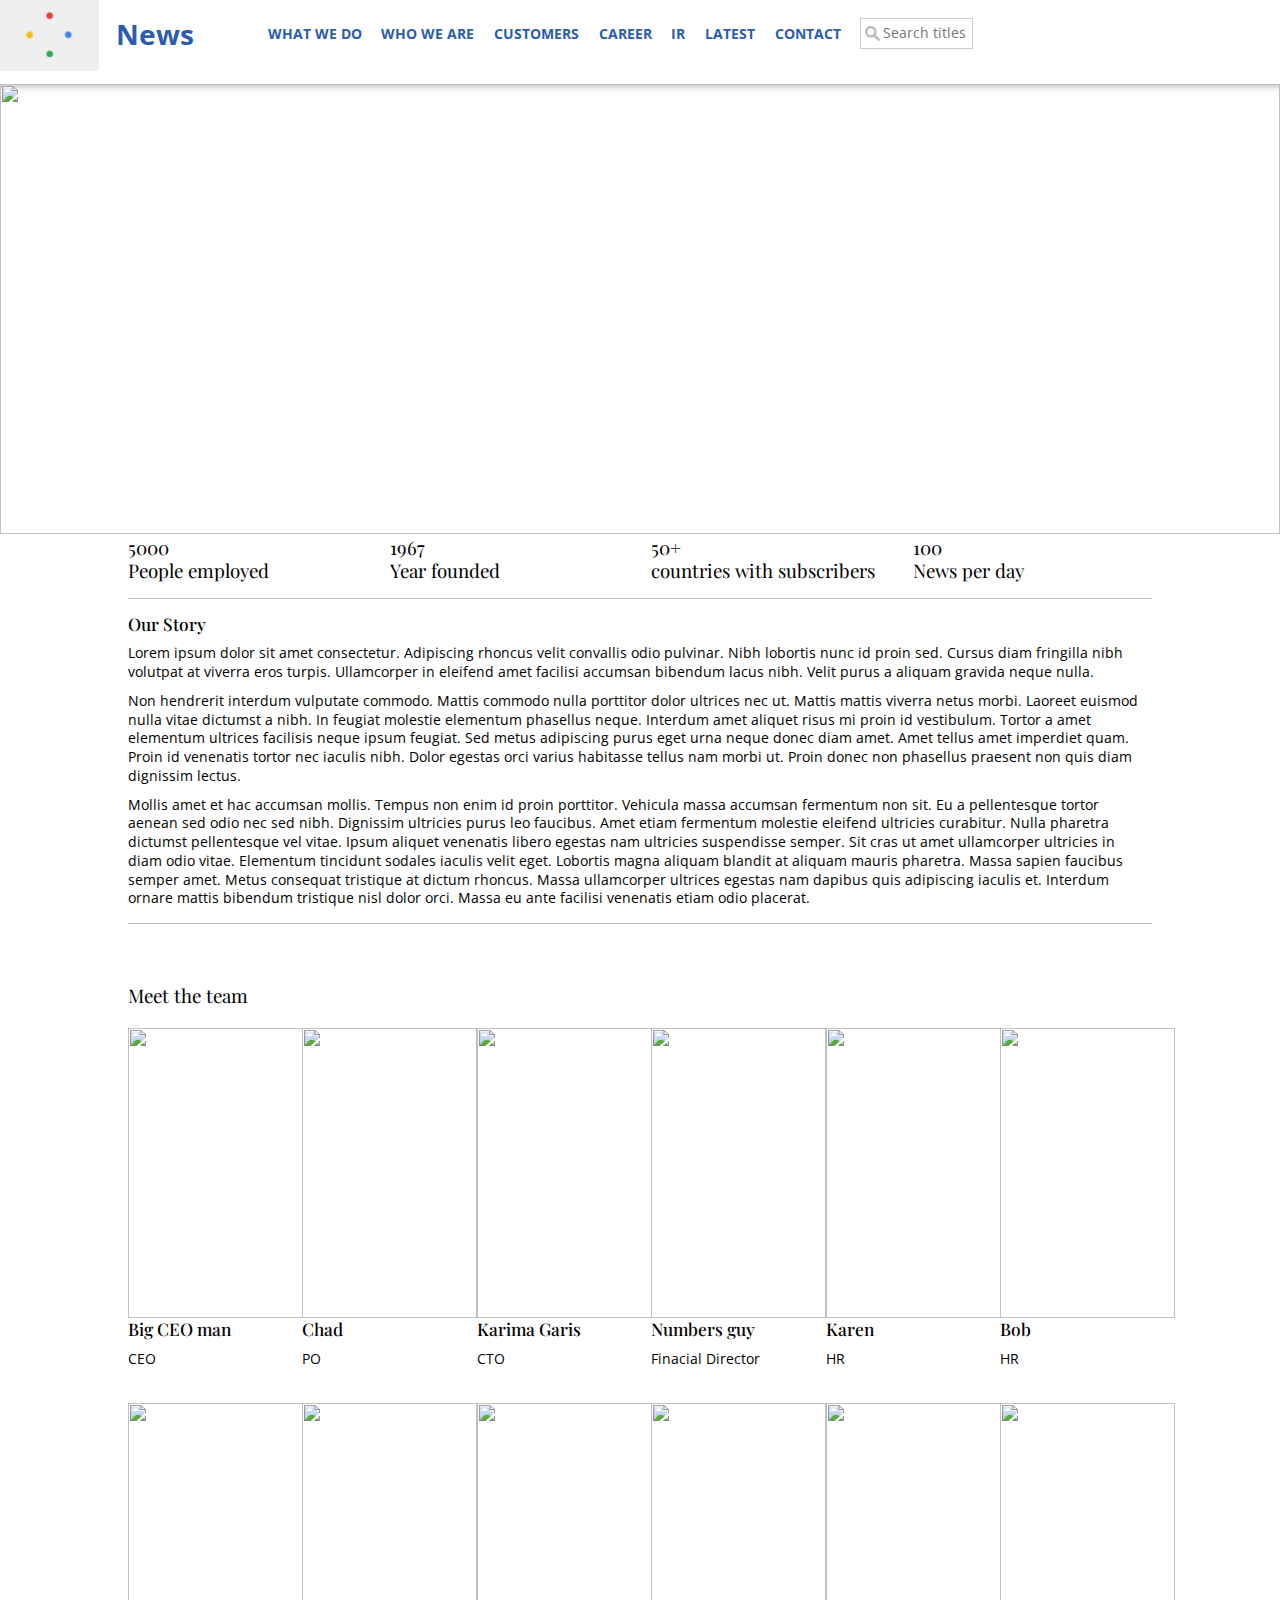
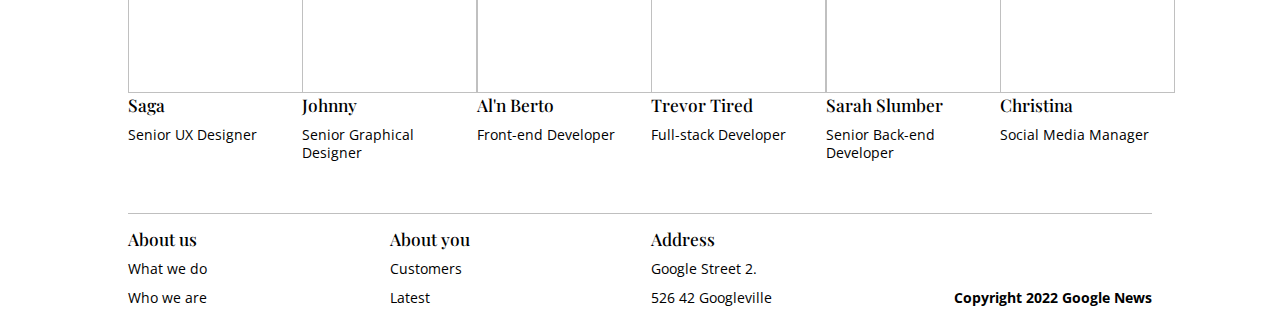
==== company.html @ 48e5b3bb "Changed the web title" ====
<!DOCTYPE html>
<html lang="en">

<head>
  <meta charset="UTF-8">
  <meta http-equiv="X-UA-Compatible" content="IE=edge">
  <meta name="viewport" content="width=device-width, initial-scale=1.0">
  <link href="https://cdn.jsdelivr.net/npm/bootstrap@5.2.2/dist/css/bootstrap.min.css" rel="stylesheet">
  <link href="https://fonts.googleapis.com/css?family=Open+Sans:400,400i,700|Playfair+Display:400,700" rel="stylesheet">
  <link href="https://cdn.jsdelivr.net/npm/bootstrap@5.0.2/dist/css/bootstrap.min.css" rel="stylesheet" integrity="sha384-EVSTQN3/azprG1Anm3QDgpJLIm9Nao0Yz1ztcQTwFspd3yD65VohhpuuCOmLASjC" crossorigin="anonymous">
  <link rel="stylesheet" href="./assets/css/reset.css" type="text/css">
  <link rel="stylesheet" href="./assets/css/style.css" type="text/css">


  <title>Who we are</title>
</head>

<body>
      <!--Header-->
  <header id="header" class="header">
    <div id="branding">
      <img src="assets/google-logo-animation.gif">
    </div>

    <a href="index.html">
      <h1>News</h1>
    </a>


    <!--Navbar-->
    <nav id="menu" class="menu">
      <ul>
        <li>
          <a href="/Offerings">What we do</a>
        </li>
        <li>
          <a href="/About-us class="current"">Who we are</a>
        </li>
        <li>
          <a href="/Customers">Customers</a>
        </li>
        <li>
          <a href="/Careers">Career</a>
        </li>
        <li>
          <a href="/Investor-relations">IR</a>
        </li>
        <li>
          <a href="index.html">Latest</a>
        </li>
        <li>
          <a href="contact.html">Contact</a>
        </li>
        <li class="search">
          <input type="text" id="searchInput" onkeyup="searchFunction()" placeholder="Search titles"
            title="Type in title search term">
        </li>
        <li class="icon">
          <a href="javascript:void(0);" onclick="menuFunction()">&#9776;</a>
        </li>
      </ul>
    </nav>
  </header>
  <!--Hero banner-->
  <section class="hero-banner col-12">
    <img class="hero-banner__img" src="https://mothergeek-wp.s3.eu-west-2.amazonaws.com/wp-content/uploads/2019/01/14135050/q5-1920x500.jpg">
  </section>

  <!--End of Hero banner-->
  <!--End of Navbar-->

  <div class="page-content">

  <!--Company info-->
  <section class="row">
    <article class="col-3">
        <h2>5000</h2>
        <h2>People employed</h2>
    </article>
    <article class="col-3">
        <h2>1967</h2>
        <h2>Year founded</h2>
    </article>
    <article class="col-3">
        <h2>50+</h2>
        <h2>countries with subscribers</h2>
    </article>
    <article class="col-3">
        <h2>100</h2>
        <h2>News per day</h2>
    </article>
  </section>

  <!--Divider-->
  <div>
    <hr>
  </div>
    <!--End of Divider-->

    <!--Our Story-->
    <section>
        <article class="col-12">
            <h3>Our Story</h3>
            <p>Lorem ipsum dolor sit amet consectetur. Adipiscing rhoncus velit convallis odio pulvinar. Nibh lobortis nunc id proin sed. Cursus diam fringilla nibh volutpat at viverra eros turpis. Ullamcorper in eleifend amet facilisi accumsan bibendum lacus nibh. Velit purus a aliquam gravida neque nulla. </p>
            <p> Non hendrerit interdum vulputate commodo. Mattis commodo nulla porttitor dolor ultrices nec ut. Mattis mattis viverra netus morbi. Laoreet euismod nulla vitae dictumst a nibh. In feugiat molestie elementum phasellus neque. Interdum amet aliquet risus mi proin id vestibulum. Tortor a amet elementum ultrices facilisis neque ipsum feugiat. Sed metus adipiscing purus eget urna neque donec diam amet. Amet tellus amet imperdiet quam. Proin id venenatis tortor nec iaculis nibh. Dolor egestas orci varius habitasse tellus nam morbi ut. Proin donec non phasellus praesent non quis diam dignissim lectus. </p>
            <p>Mollis amet et hac accumsan mollis. Tempus non enim id proin porttitor. Vehicula massa accumsan fermentum non sit. Eu a pellentesque tortor aenean sed odio nec sed nibh. Dignissim ultricies purus leo faucibus. Amet etiam fermentum molestie eleifend ultricies curabitur. Nulla pharetra dictumst pellentesque vel vitae. Ipsum aliquet venenatis libero egestas nam ultricies suspendisse semper. Sit cras ut amet ullamcorper ultricies in diam odio vitae. Elementum tincidunt sodales iaculis velit eget. Lobortis magna aliquam blandit at aliquam mauris pharetra. Massa sapien faucibus semper amet. Metus consequat tristique at dictum rhoncus. Massa ullamcorper ultrices egestas nam dapibus quis adipiscing iaculis et. Interdum ornare mattis bibendum tristique nisl dolor orci. Massa eu ante facilisi venenatis etiam odio placerat. </p>
        </article>
    </section>
        <!--End of Our Story-->

  <!--Divider-->
  <div>
    <hr>
  </div>
    <!--End of Divider-->

  <!--"Meet the team" section-->
  <section class="meet-team-container row-12">
    <h2 class="meet-team-title-container">Meet the team</h2>
    <!--First row-->
    <div class="row">
      <div class="col-2">
        <img class="portrait__img" src="https://images.pexels.com/photos/697509/pexels-photo-697509.jpeg">
        <h3>Big CEO man</h3>
        <p>CEO</p>
      </div>

    <div class="col-2">
      <img class="portrait__img" src="https://images.pexels.com/photos/3619947/pexels-photo-3619947.jpeg">
      <h3>Chad</h3>
      <p>PO</p>
    </div>
    <div class="col-2">
      <img class="portrait__img" src="https://images.pexels.com/photos/8154157/pexels-photo-8154157.jpeg">
      <h3>Karima Garis</h3>
      <p>CTO</p>
    </div>
      <div class="col-2">
        <img class="portrait__img" src="https://images.pexels.com/photos/7989139/pexels-photo-7989139.jpeg">
        <h3>Numbers guy</h3>
        <p>Finacial Director</p>
      </div>
      <div class="col-2">
        <img class="portrait__img" src="https://images.pexels.com/photos/7394562/pexels-photo-7394562.jpeg">
        <h3>Karen</h3>
        <p>HR</p>
      </div>
      <div class="col-2">
        <img class="portrait__img" src="https://images.pexels.com/photos/756484/pexels-photo-756484.jpeg">
        <h3>Bob</h3>
        <p>HR</p>
    </div>
  </div>
    <!-- Second row-->
    <div class="meet-team-container__second row">
      <div class="col-2">
        <img class="portrait__img" src="https://images.pexels.com/photos/4775198/pexels-photo-4775198.jpeg">
        <h3>Saga</h3>
        <p>Senior UX Designer</p>
      </div>
      <div class="col-2">
        <img class="portrait__img" src="https://images.pexels.com/photos/4571276/pexels-photo-4571276.jpeg">
        <h3>Johnny</h3>
        <p>Senior Graphical Designer</p>
      </div>
      <div class="col-2">
        <img class="portrait__img" src="https://images.pexels.com/photos/2698935/pexels-photo-2698935.jpeg">
        <h3>Al'n Berto</h3>
        <p>Front-end Developer</p>
      </div>
      <div class="col-2">
        <img class="portrait__img" src="https://images.pexels.com/photos/897817/pexels-photo-897817.jpeg">
        <h3>Trevor Tired</h3>
        <p>Full-stack Developer</p>
      </div>
      <div class="col-2">
        <img class="portrait__img" src="https://images.pexels.com/photos/3791136/pexels-photo-3791136.jpeg">
        <h3>Sarah Slumber</h3>
        <p>Senior Back-end Developer</p>
      </div>
      <div class="col-2">
        <img class="portrait__img" src="https://images.pexels.com/photos/5778562/pexels-photo-5778562.jpeg">
        <h3>Christina</h3>
        <p>Social Media Manager</p>
      </div>
    </div>
  </section>
  <!-- End of "Meet the team" section-->

  <div>
    <hr>
  </div>

  <!--Footer-->
  <footer class="row">
    <div class="col-md-3">
      <h3>About us</h3>
      <p>What we do</p>
      <p>Who we are</p>
    </div>
    <div class="col-md-3">
      <h3>About you</h3>
      <p>Customers</p>
      <p>Latest</p>
    </div>
    <div class="col-md-3">
      <h3>Address</h3>
      <p>Google Street 2.</p>
      <p>526 42 Googleville</p>
    </div>
    <div class="footer-copyright col-md-3">
      <p><b>Copyright 2022 Google News</b></p>
    </div>
  </footer>
  <!--End Footer-->

</div>
</body>
<script src="https://cdn.jsdelivr.net/npm/bootstrap@5.2.2/dist/js/bootstrap.bundle.min.js"></script>

</html>
---- assets/css/style.css ----
@charset "UTF-8";
/*
Name: Google News SASS
Version: 1.0
*/
/*COLORS*/
/*Colors SASS file*/
/*! MIXIN  */
/*Transitions*/
@-webkit-keyframes moveUp {
  100% {
    -webkit-transform: translateY(0);
    opacity: 1;
  }
}
@keyframes moveUp {
  100% {
    -webkit-transform: translateY(0);
    transform: translateY(0);
    opacity: 1;
  }
}
/*Moving up fade in animation*/
.moveUp {
  opacity: 0;
  -webkit-transform: translateY(200px); /*Taken from mixin.scss*/
  transform: translateY(200px); /*Taken from mixin.scss*/
  -moz-transform: translateY(200px); /*Taken from mixin.scss*/
  -moz-animation: moveUp 1s ease forwards; /*Taken from mixin.scss*/
  -webkit-animation: moveUp 1s ease forwards; /*Taken from mixin.scss*/
  animation: moveUp 1s ease forwards; /*Taken from mixin.scss*/
}

/*Buttons*/
.btn {
  float: right;
  position: relative;
  padding: 10px;
  width: auto;
  border-radius: 9px;
  cursor: pointer;
  overflow: hidden;
  box-sizing: border-box;
  background: #2a5db0;
  font-weight: bold;
  color: white !important;
  -webkit-transition: all 0.3s;
  -moz-transition: all 0.3s;
  -ms-transition: all 0.3s;
  -o-transition: all 0.3s;
  transition: all 0.3s;
  /*Taken from mixin.scss*/
}
.btn:hover {
  padding-right: 30px;
  background: #16315e;
}
.btn:before {
  content: "→";
  position: absolute;
  height: 100%;
  font-size: 125%;
  line-height: 2;
  color: #fff;
  -webkit-transition: all 0.3s;
  -moz-transition: all 0.3s;
  transition: all 0.3s;
  right: -20px;
  top: 0;
  opacity: 0;
}
.btn:hover:before {
  right: 8px;
  opacity: 1;
}

/*Mixin SASS file*/
/*! TYPOGRAPHY  */
/* --- Convert percent font sizes to em ---*/
html, .paragraph, #header nav#menu ul li.search input#searchInput, li, p {
  font-family: "Open Sans", sans-serif;
  font-weight: normal;
  margin-top: 10px;
  font-size: 15px;
  font-size: 0.9375rem;
  line-height: 20px;
  line-height: 1.25rem;
  color: black;
}
html strong, html b, .paragraph strong, #header nav#menu ul li.search input#searchInput strong, li strong, .paragraph b, #header nav#menu ul li.search input#searchInput b, li b, p strong, p b {
  font-weight: bold;
}

strong, b {
  font-weight: bold;
}

i, em {
  font-style: italic;
}

ul {
  list-style-type: none;
  list-style-image: none;
}

li {
  list-style-type: none;
  list-style-image: none;
  margin-top: 5px;
}

h1 {
  font-family: "Open Sans", sans-serif;
  font-weight: bold;
  font-size: 30px;
  font-size: 1.875rem;
  line-height: 35px;
  line-height: 2.1875rem;
}

h2 {
  font-family: "Playfair Display", serif;
  font-weight: normal;
  font-size: 20px;
  font-size: 1.25rem;
  line-height: 25px;
  line-height: 1.5625rem;
}

/*------LINKS-----*/
a {
  color: #2a5db0;
  text-decoration: none;
  -webkit-transition: 0.5s;
  -moz-transition: 0.5s;
  -ms-transition: 0.5s;
  -o-transition: 0.5s;
  transition: 0.5s;
  /*Taken fomr mixin.scss*/
  cursor: pointer;
}
a:hover, a:active {
  color: #16315e;
  text-decoration: none;
}

/*Fonts SASS file*/
/*! HEADER STYLES */
#header {
  margin: -2% -1% 0 -1%;
  width: 102%;
  height: 100px;
  overflow: hidden;
  box-shadow: 0 4px 5px rgba(0, 0, 0, 0.2);
  background: white;
  /*Breakpoint for when menu can't fit the screen anymore*/
  /*#header h1*/
  /*Close nav#menu*/
}
@media screen and (max-width: 1190px) {
  #header {
    padding: 2%;
    box-sizing: border-box;
    height: auto;
    position: relative;
  }
}
#header #branding {
  padding: 1%;
  box-sizing: border-box;
  height: 100%;
  display: inline-block;
  vertical-align: middle;
  /*Breakpoint for when menu can't fit the screen anymore*/
  /*#bradning img*/
}
@media screen and (max-width: 1190px) {
  #header #branding {
    height: auto;
    width: 20%;
    max-width: 90px;
  }
  #header #branding img {
    height: auto !important;
    width: 100% !important;
  }
}
#header #branding img {
  height: 100%;
  width: auto;
  display: block;
}
#header h1 {
  vertical-align: middle;
  display: inline-block;
}
#header nav#menu {
  display: inline-block;
  vertical-align: middle;
  width: auto;
  text-align: right;
  min-width: 60%;
  /*Breakpoint for when menu can't fit the screen anymore*/
  /*Close @media screen and (max-width: 1190px)*/
  /*Close ul*/
}
@media screen and (max-width: 1190px) {
  #header nav#menu {
    min-width: auto;
    max-height: 0px;
    -webkit-transition: 1s;
    -moz-transition: 1s;
    -ms-transition: 1s;
    -o-transition: 1s;
    transition: 1s;
    /*Taken fomr mixin.scss*/
    /*Open menu*/
  }
  #header nav#menu li {
    display: none !important;
  }
  #header nav#menu.responsive {
    width: 100%;
    max-height: 1000px;
    -webkit-transition: 1s;
    -moz-transition: 1s;
    -ms-transition: 1s;
    -o-transition: 1s;
    transition: 1s;
    /*Taken fomr mixin.scss*/
  }
  #header nav#menu.responsive li:not(:last-child) {
    float: none;
    display: block !important;
    text-align: left;
    padding: 1% 0;
    border-top: 1px solid #CCC;
  }
}
#header nav#menu ul {
  display: block;
  /*Close li*/
}
#header nav#menu ul li {
  display: inline-block;
  vertical-align: middle;
  text-transform: uppercase;
  font-weight: bold;
  margin: 0 1%;
  /*Breakpoint for when menu can't fit the screen anymore*/
  /*@media screen and (max-width: 1190px)*/
}
#header nav#menu ul li a.current {
  color: #16315e;
}
#header nav#menu ul li.icon {
  display: none;
}
#header nav#menu ul li.search input#searchInput {
  background-image: url("../searchicon.png");
  background-position: 4px 7px;
  background-repeat: no-repeat;
  width: 113px;
  background-size: 15px auto;
  box-sizing: border-box;
  padding: 5px 5px 5px 22px;
  border: 1px solid #CCC;
  margin-bottom: 12px;
  box-shadow: 0 0 0 transparent;
}
#header nav#menu ul li.search input#searchInput:focus {
  box-shadow: 0 0 5px #2a5db0;
  -webkit-transition: 0.3s;
  -moz-transition: 0.3s;
  -ms-transition: 0.3s;
  -o-transition: 0.3s;
  transition: 0.3s;
}
@media screen and (max-width: 1190px) {
  #header nav#menu ul li.icon {
    float: right;
    display: inline-block !important;
    position: absolute;
    right: 2%;
    top: 30px;
  }
  #header nav#menu ul li.icon a {
    font-size: 20px;
  }
}

/*Close #header*/
/*Header SASS file*/
/*! ARTICLE STYLES */
article#article {
  overflow: hidden;
  position: relative;
  width: 31%;
  float: left;
  margin: 10px 1%;
  max-height: 200px;
  /*Breakpoints for responsive grid system*/
  /*The first and largest article*/
  /*Close .article-0*/
  /*Styling of smallest articles in 'sidebar'*/
  /*Close .info*/
  /*Close .show*/
}
@media (min-width: 461px) and (max-width: 870px) {
  article#article {
    width: 48% !important;
  }
}
@media (max-width: 460px) {
  article#article {
    width: 98% !important;
    max-height: none;
  }
}
article#article.article-0 {
  width: 64%;
  max-height: none;
}
article#article.article-0 .info p {
  color: white;
}
article#article.article-0 .description, article#article.article-0 .btn {
  display: block !important;
  /*Don't show buttons on most articles since it takes a lot of space*/
}
@media (max-width: 460px) {
  article#article.article-0 .description, article#article.article-0 .btn {
    display: none !important;
  }
}
article#article.article-0 .author {
  display: inline-block !important;
}
article#article.article-0 img {
  height: 520px;
  /*Make image shorter on mobile phones*/
}
@media (max-width: 460px) {
  article#article.article-0 img {
    max-height: 200px !important;
  }
}
article#article.article-2, article#article.article-3, article#article.article-4 {
  border-top: 1px solid #CCC;
  padding-top: 10px;
  margin-top: 0;
  height: 86px;
}
article#article.article-2 .img-link, article#article.article-3 .img-link, article#article.article-4 .img-link {
  float: left;
  width: 40%;
  display: block;
  clear: none;
}
article#article.article-2 .img-link img, article#article.article-3 .img-link img, article#article.article-4 .img-link img {
  height: 86px;
}
article#article.article-2 .info, article#article.article-3 .info, article#article.article-4 .info {
  width: 60%;
  float: left;
  background: none;
  position: relative;
  clear: none;
  padding: 0 0 0 3%;
  height: 86px;
}
article#article.article-2 .info .date-author, article#article.article-3 .info .date-author, article#article.article-4 .info .date-author {
  display: none;
}
article#article.article-2 .info h2, article#article.article-3 .info h2, article#article.article-4 .info h2 {
  font-size: 14px;
  font-size: 0.875rem;
  line-height: 16px;
  line-height: 1rem;
  font-weight: 700;
}
article#article.article-2 .info a, article#article.article-3 .info a, article#article.article-4 .info a {
  color: black !important;
}
article#article img {
  display: block;
  overflow: hidden;
  width: 100%;
  object-fit: cover;
  height: 200px;
}
article#article .info {
  width: 100%;
  position: absolute;
  background: rgba(0, 0, 0, 0.5);
  color: white;
  bottom: 0;
  clear: both;
  overflow: hidden;
  box-sizing: border-box;
  padding: 2%;
  display: block;
}
article#article .info .date-author {
  display: block;
  margin-top: 0;
  color: white;
}
article#article .info a {
  color: white;
}
article#article .info .description, article#article .info .btn {
  display: none;
}
article#article.hide {
  opacity: 0;
  position: absolute;
}
article#article.show {
  opacity: 1;
  display: block;
  margin: 10px 1%;
  border-top: none;
  padding-top: 0;
  height: auto;
  opacity: 1;
  -webkit-transition: opacity 1s;
  -moz-transition: opacity 1s;
  -ms-transition: opacity 1s;
  -o-transition: opacity 1s;
  transition: opacity 1s;
  /*Taken fomr mixin.scss*/
  /*Close .info*/
}
article#article.show a.img-link {
  float: none !important;
  width: 100% !important;
  transition: none;
}
article#article.show a.img-link img {
  height: 200px !important;
  transition: none;
}
article#article.show .info {
  width: 100%;
  transition: none;
  position: absolute;
  background: rgba(0, 0, 0, 0.5);
  clear: both;
  padding: 0 2% 2% 2%;
  float: none;
  height: auto;
}
article#article.show .info h2 {
  font-family: "Playfair Display", serif;
  font-weight: normal;
  font-size: 20px;
  font-size: 1.25rem;
  line-height: 25px;
  line-height: 1.5625rem;
  transition: none;
}
article#article.show .info a {
  color: white !important;
}
article#article.show .info .date-author {
  display: block !important;
}

/*Close #article*/
#no-results {
  display: none;
  padding: 2% 0;
}

.weather-widget-io {
  float: right !important;
  width: 31% !important;
  margin: 10px 2% 10px 0px !important;
  height: 520px !important;
  padding: 0px !important;
  overflow: hidden !important;
}

.hero-banner {
  margin: 0 !important;
}

.hero-banner__img {
  object-fit: cover;
  width: 100%;
  height: 50vh;
  margin: 0 !important;
}

.portrait__img {
  object-fit: cover;
  width: 175px;
  height: 290px;
}

.portrait {
  display: block;
  text-align: right;
}

.contact-title-container {
  margin: 60px 0;
}

.contact-icons-container, .footer-copyright {
  margin-top: auto;
  text-align: right;
}

.meet-team-title-container {
  margin: 60px 0 20px 0;
}

.meet-team-container {
  margin-bottom: 50px;
}

.meet-team-container__second {
  margin-top: 35px;
}

/*Articles SASS file*/
body {
  width: 100%;
  overflow-x: hidden;
  display: block;
  clear: both;
  padding: 1%;
  box-sizing: border-box;
  font-family: "Playfair Display", serif;
  font-size: 13pt;
  color: black;
}

@media screen and (max-width: 1024px) {
  /*All Devices*/
  html.touch *:hover {
    pointer-events: none !important;
  }
  html, body {
    width: 100% !important;
    margin: 0px !important;
    overflow-x: hidden !important;
    -webkit-text-size-adjust: none; /* Prevent font scaling in landscape */
  }
  body {
    margin: 0 0 20px;
    height: auto;
    min-height: 100%;
  }
}
#content {
  width: 80%;
  margin: 0 auto;
}
@media (max-width: 870px) {
  #content {
    width: 100%;
  }
}

/*------FOOTER-----*/
#footer {
  width: 100%;
}

.mapouter {
  position: relative;
  text-align: right;
  height: 287px;
  margin: 60px auto 75px auto;
}

.gmap_canvas {
  overflow: hidden;
  background: none !important;
  height: 287px;
  width: 100%;
  display: block;
  text-align: center;
}

.icon__img {
  padding: 5px;
}

.page-content {
  margin: 0 10%;
}

body {
  padding: 0;
}

footer {
  margin-top: 40px;
}

/*# sourceMappingURL=style.css.map */
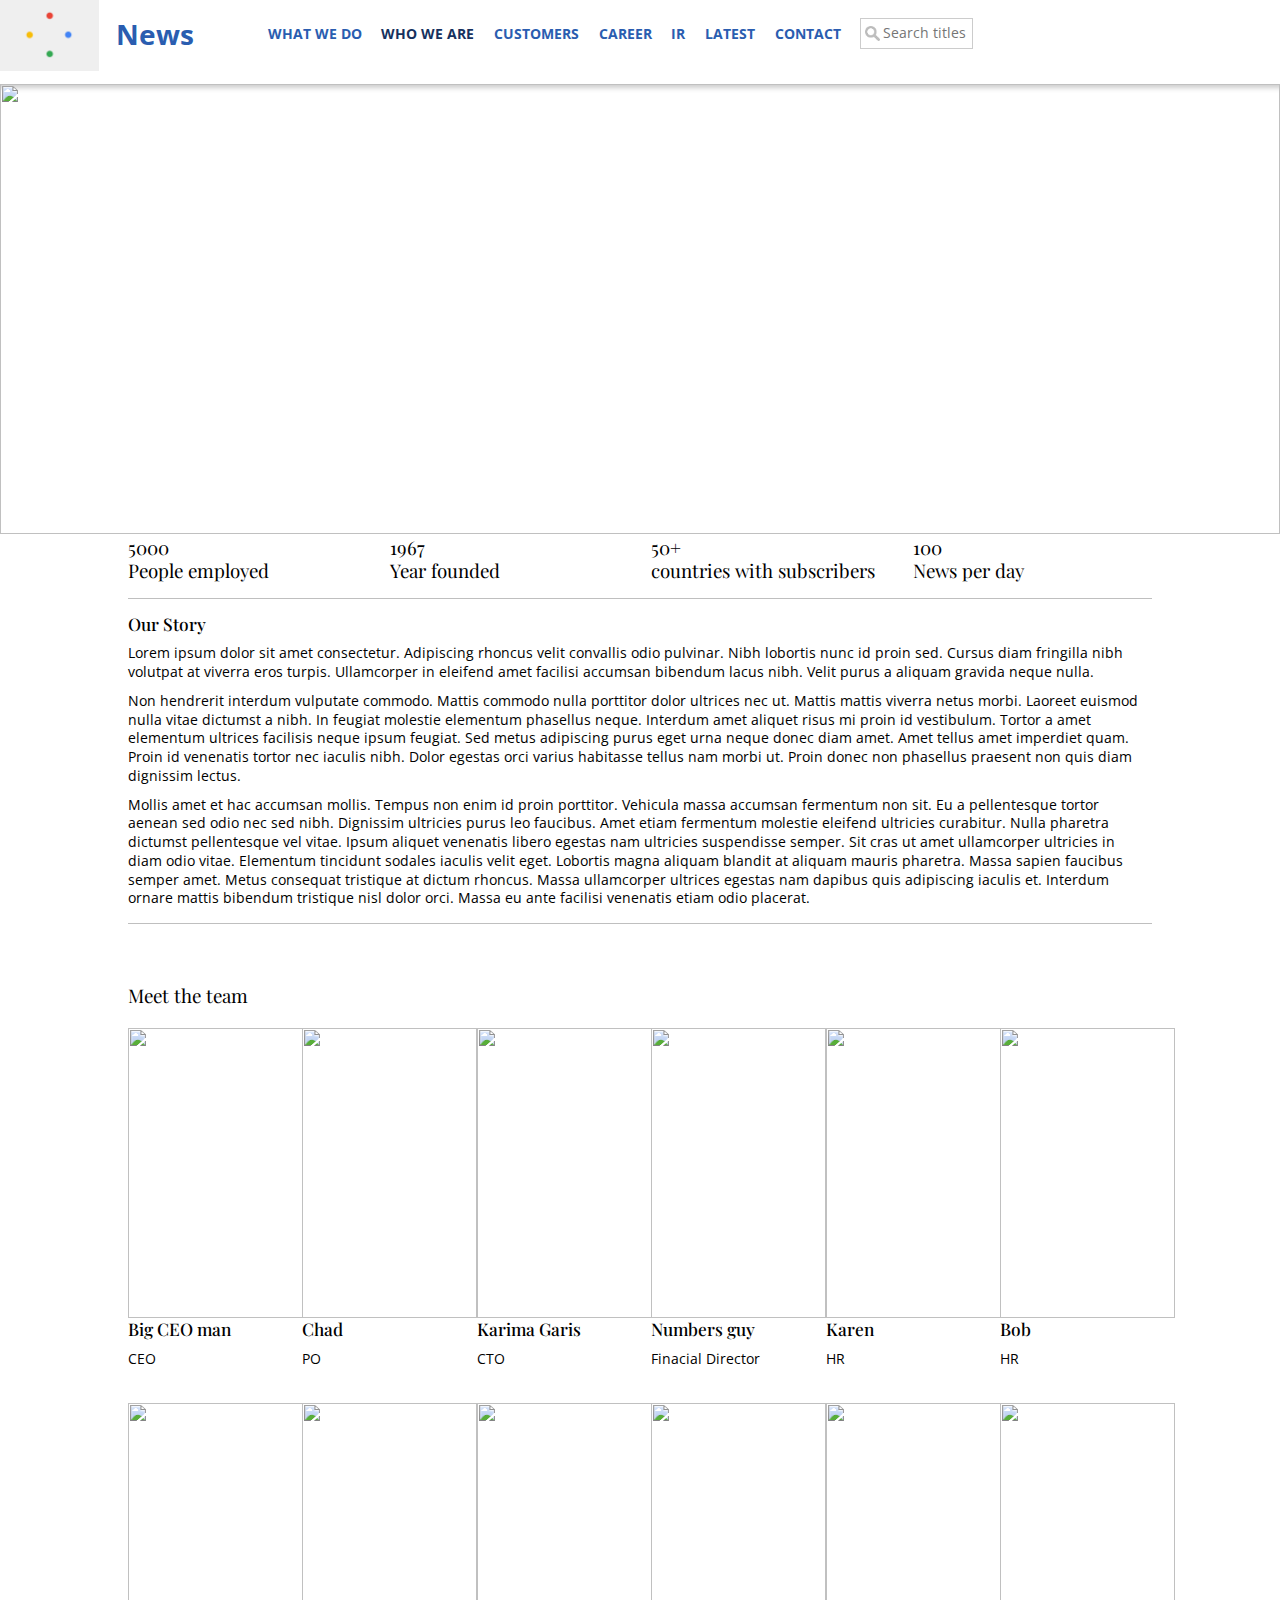
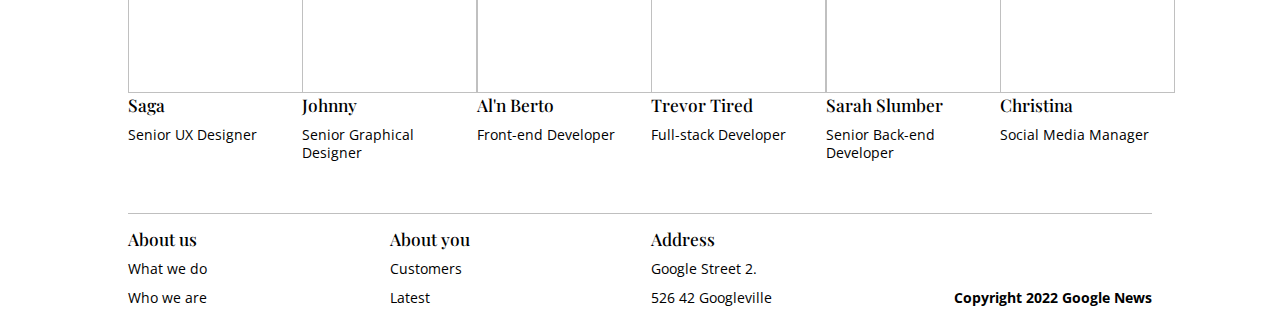
==== commit 7fa8c6cb: "Fixed active in navbar" ====
--- a/company.html
+++ b/company.html
@@ -34,7 +34,7 @@
           <a href="/Offerings">What we do</a>
         </li>
         <li>
-          <a href="/About-us class="current"">Who we are</a>
+          <a href="/About-us" class="current">Who we are</a>
         </li>
         <li>
           <a href="/Customers">Customers</a>
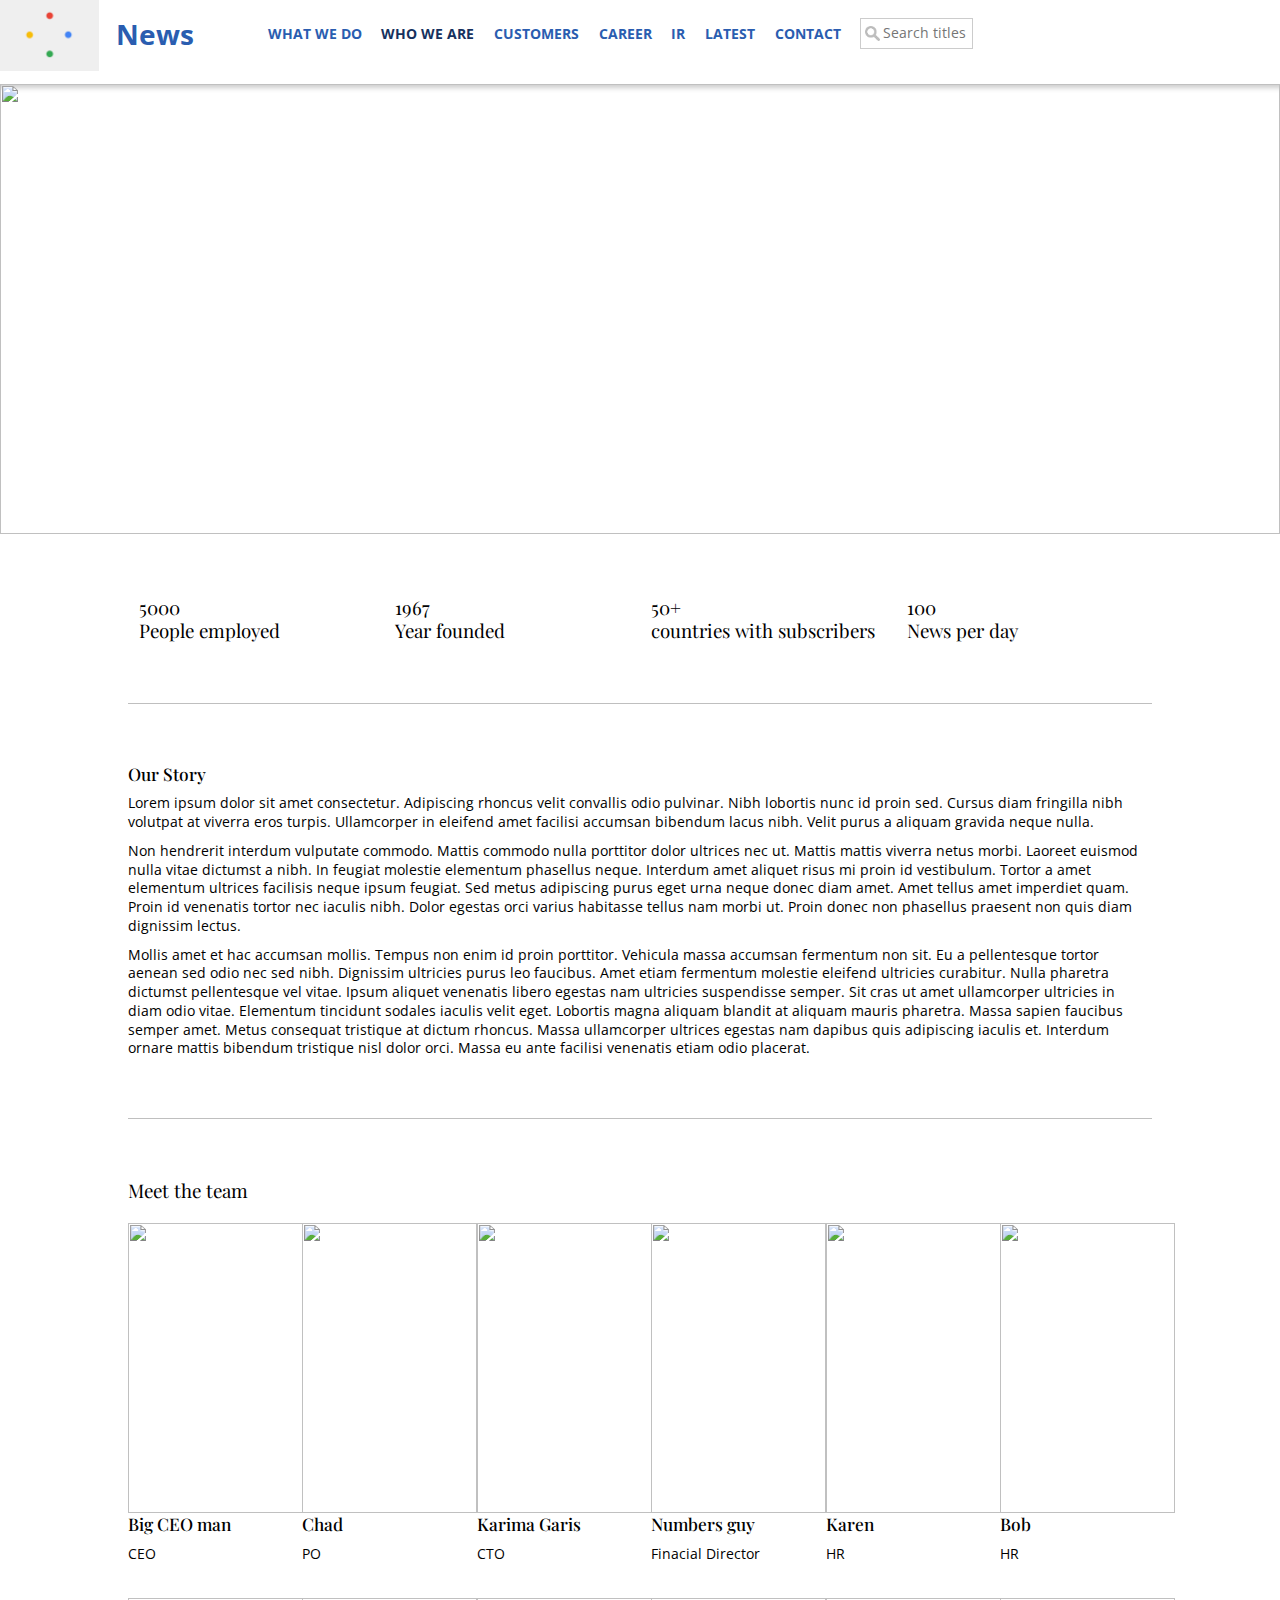
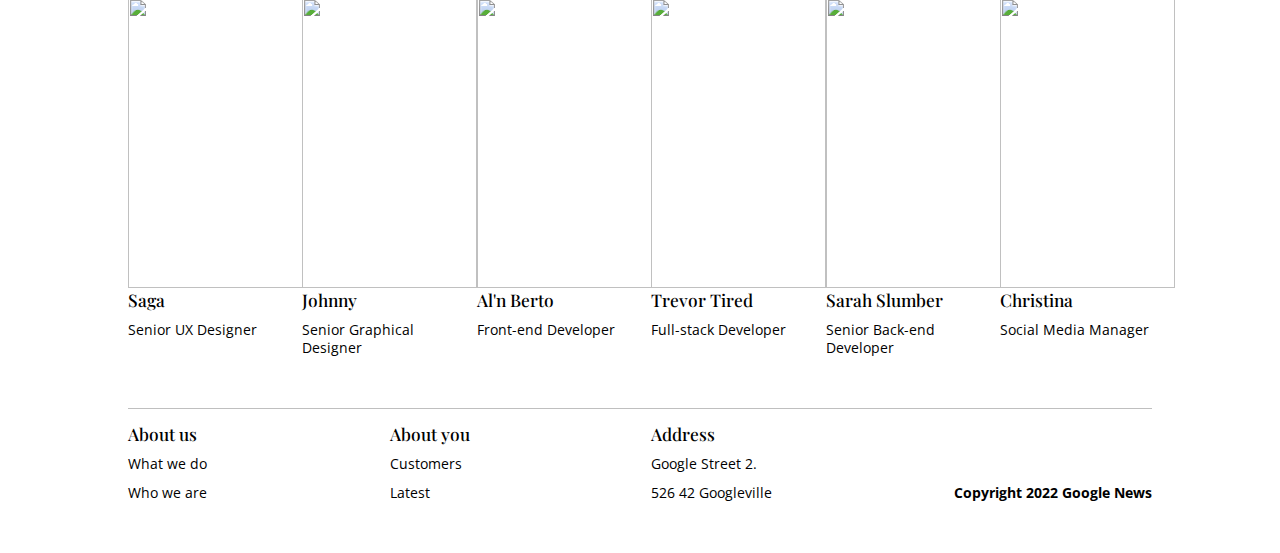
==== commit 4be63ce8: "Added padding footer" ====
--- a/company.html
+++ b/company.html
@@ -72,7 +72,7 @@
   <div class="page-content">
 
   <!--Company info-->
-  <section class="row">
+  <section class="row contact-title-container">
     <article class="col-3">
         <h2>5000</h2>
         <h2>People employed</h2>
@@ -99,7 +99,7 @@
 
     <!--Our Story-->
     <section>
-        <article class="col-12">
+        <article class="col-12 contact-title-container">
             <h3>Our Story</h3>
             <p>Lorem ipsum dolor sit amet consectetur. Adipiscing rhoncus velit convallis odio pulvinar. Nibh lobortis nunc id proin sed. Cursus diam fringilla nibh volutpat at viverra eros turpis. Ullamcorper in eleifend amet facilisi accumsan bibendum lacus nibh. Velit purus a aliquam gravida neque nulla. </p>
             <p> Non hendrerit interdum vulputate commodo. Mattis commodo nulla porttitor dolor ultrices nec ut. Mattis mattis viverra netus morbi. Laoreet euismod nulla vitae dictumst a nibh. In feugiat molestie elementum phasellus neque. Interdum amet aliquet risus mi proin id vestibulum. Tortor a amet elementum ultrices facilisis neque ipsum feugiat. Sed metus adipiscing purus eget urna neque donec diam amet. Amet tellus amet imperdiet quam. Proin id venenatis tortor nec iaculis nibh. Dolor egestas orci varius habitasse tellus nam morbi ut. Proin donec non phasellus praesent non quis diam dignissim lectus. </p>
--- a/assets/css/style.css
+++ b/assets/css/style.css
@@ -601,6 +601,7 @@
 
 footer {
   margin-top: 40px;
+  padding-bottom: 35px;
 }
 
 /*# sourceMappingURL=style.css.map */
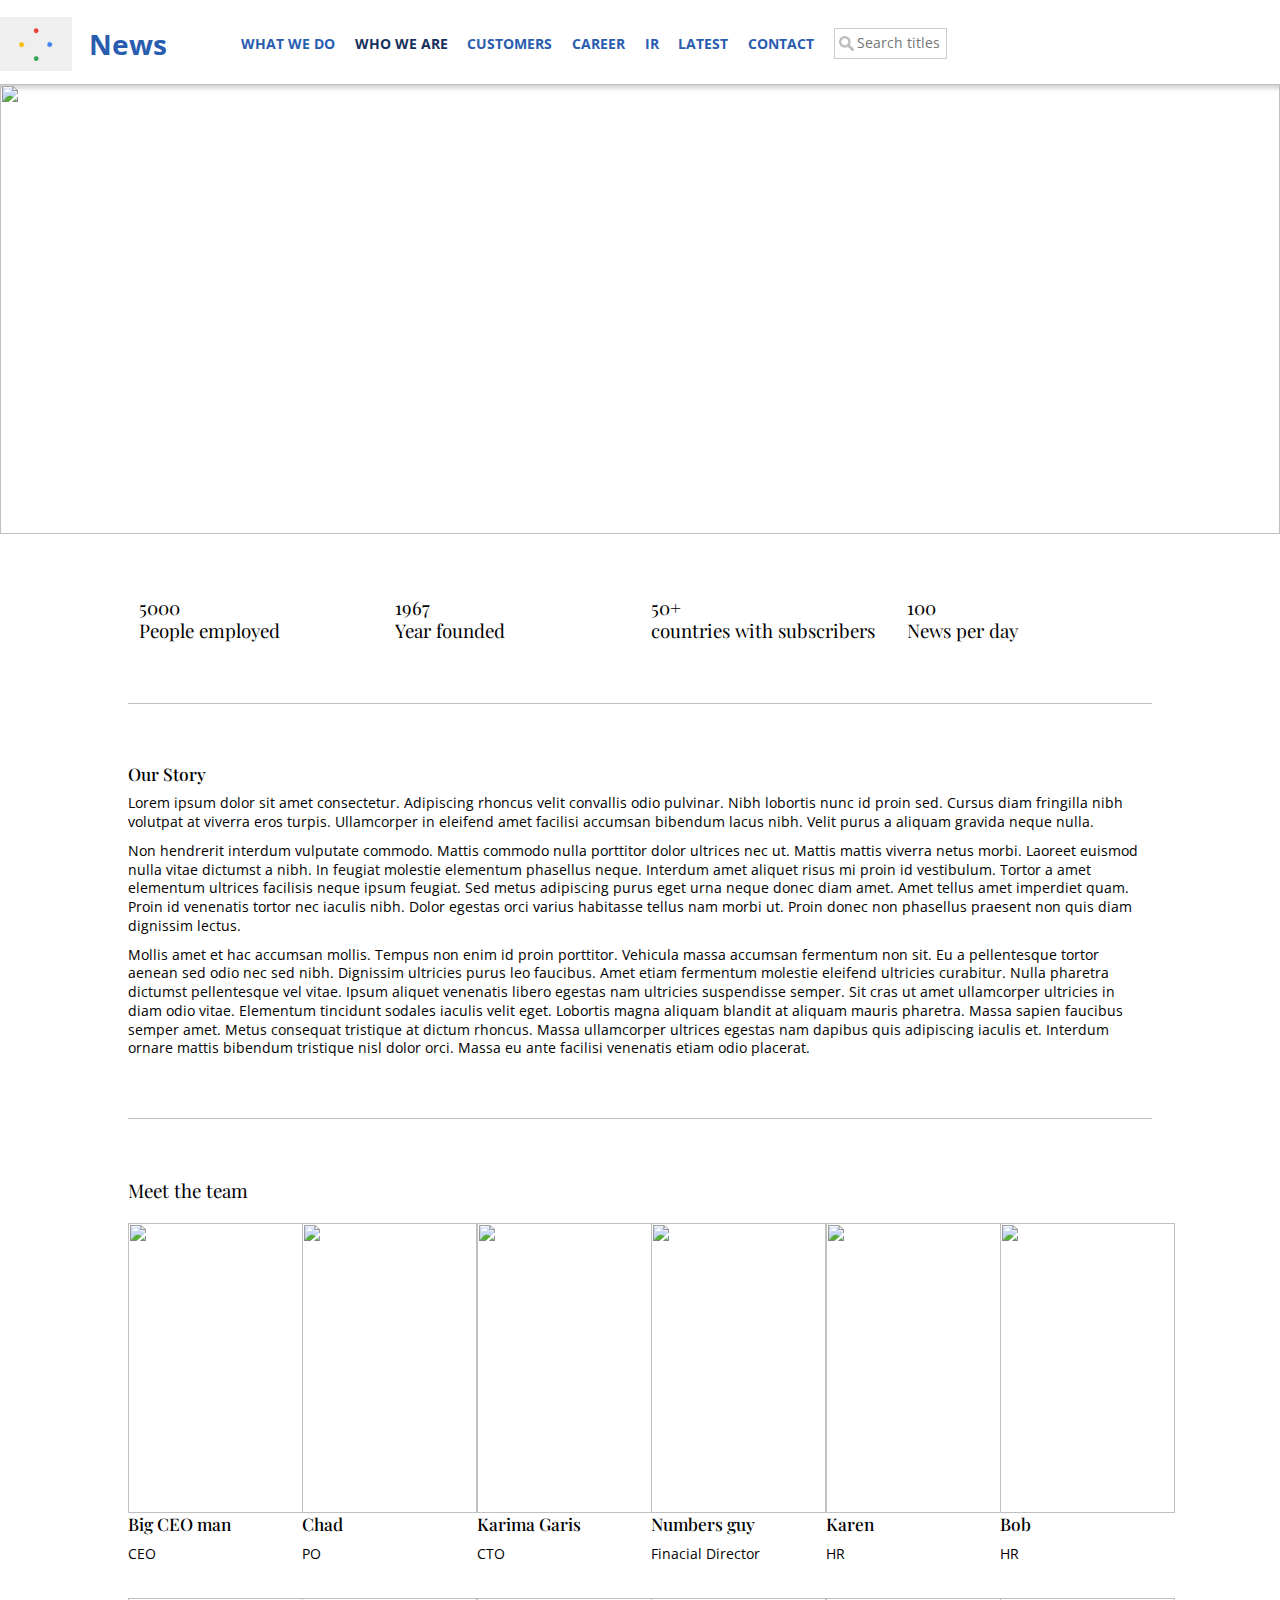
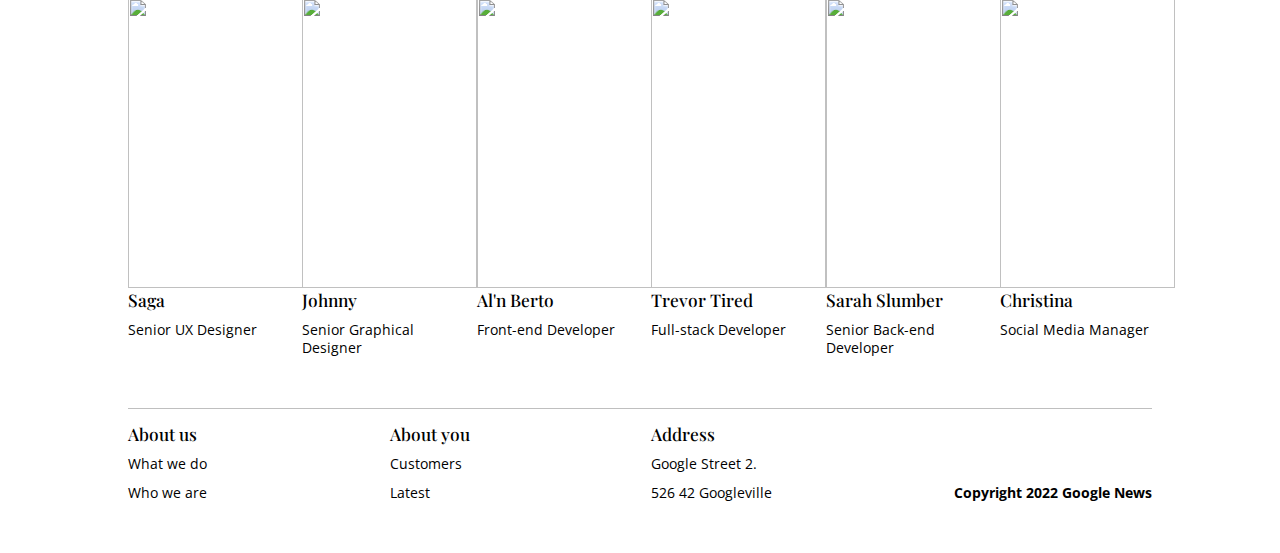
==== commit 9f012ec8: "added  js script" ====
--- a/company.html
+++ b/company.html
@@ -217,5 +217,8 @@
 </div>
 </body>
 <script src="https://cdn.jsdelivr.net/npm/bootstrap@5.2.2/dist/js/bootstrap.bundle.min.js"></script>
+<!--JS Scripts-->
+<script type="text/javascript" src="./assets/js/menu.js"></script> <!--Mobile menu JS-->
+<script type="text/javascript" src="./assets/js/request.js"></script> <!--JSON API request JS-->
 
 </html>
--- a/assets/css/style.css
+++ b/assets/css/style.css
@@ -151,6 +151,7 @@
   margin: -2% -1% 0 -1%;
   width: 102%;
   height: 100px;
+  padding-top: 20px;
   overflow: hidden;
   box-shadow: 0 4px 5px rgba(0, 0, 0, 0.2);
   background: white;
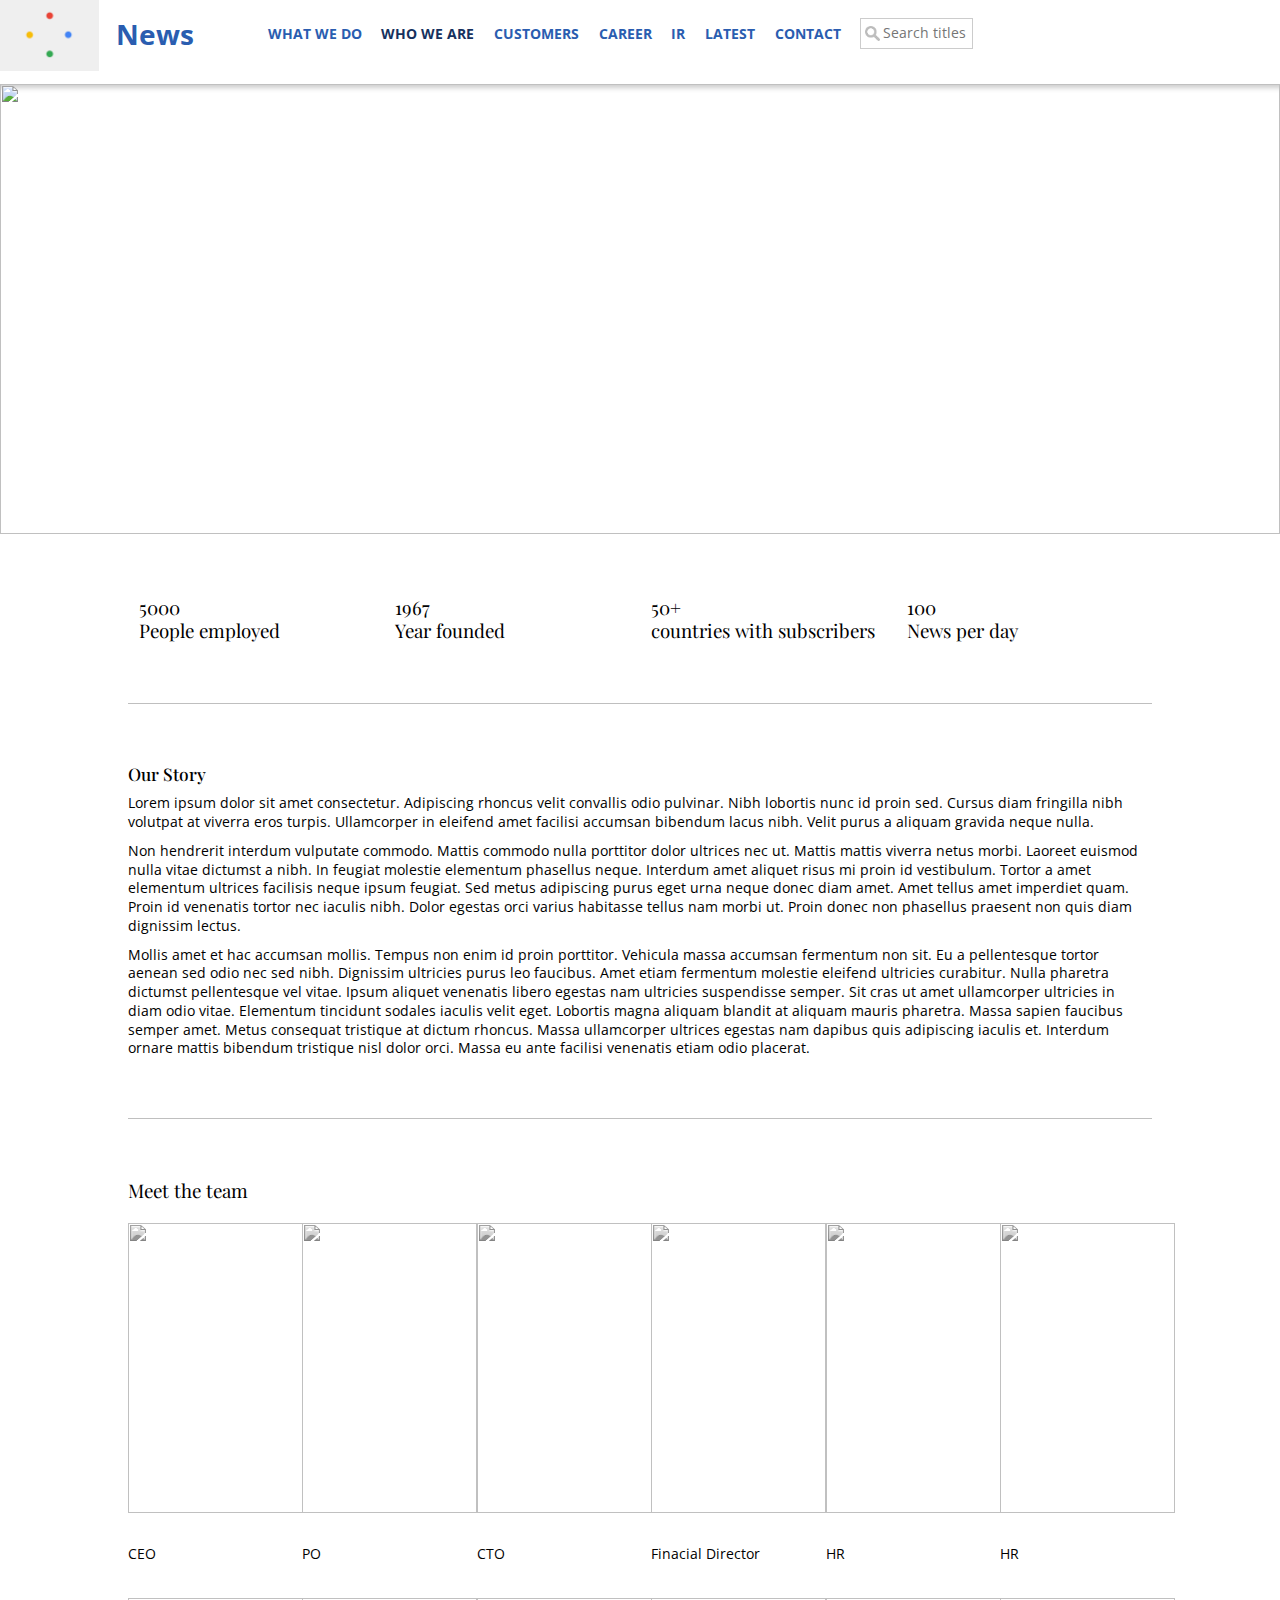
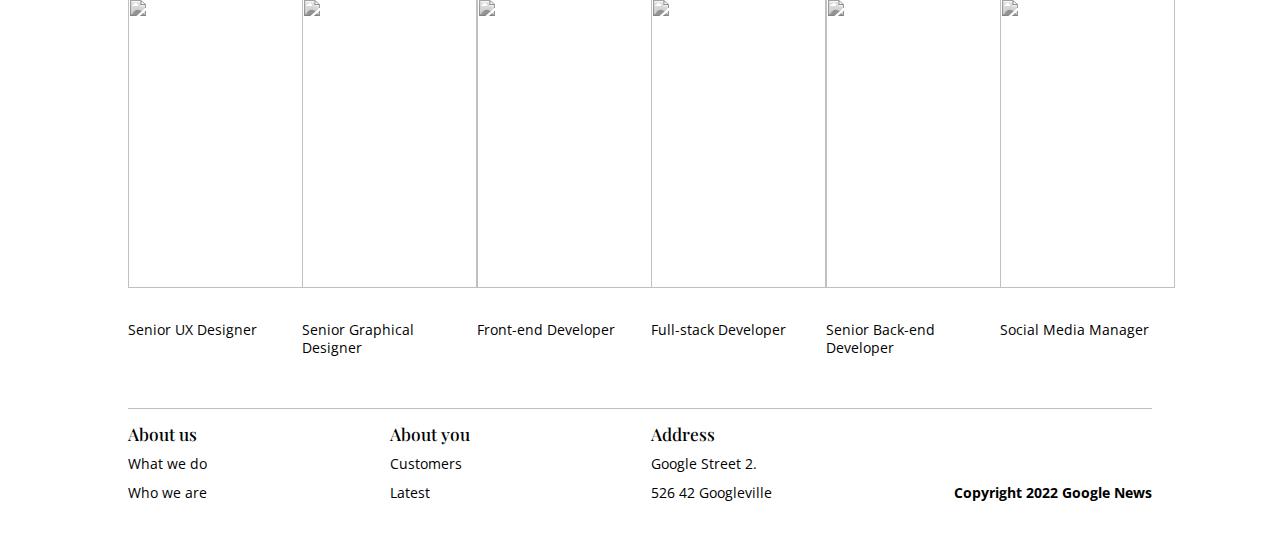
==== commit db7e7c0b: "Added JS for hover effect" ====
--- a/company.html
+++ b/company.html
@@ -217,8 +217,6 @@
 </div>
 </body>
 <script src="https://cdn.jsdelivr.net/npm/bootstrap@5.2.2/dist/js/bootstrap.bundle.min.js"></script>
-<!--JS Scripts-->
-<script type="text/javascript" src="./assets/js/menu.js"></script> <!--Mobile menu JS-->
-<script type="text/javascript" src="./assets/js/request.js"></script> <!--JSON API request JS-->
+<script type="text/javascript" src="./assets/js/script.js"></script> <!--JSON API request JS-->
 
 </html>
--- a/assets/css/style.css
+++ b/assets/css/style.css
@@ -151,7 +151,6 @@
   margin: -2% -1% 0 -1%;
   width: 102%;
   height: 100px;
-  padding-top: 20px;
   overflow: hidden;
   box-shadow: 0 4px 5px rgba(0, 0, 0, 0.2);
   background: white;
@@ -499,6 +498,8 @@
   object-fit: cover;
   width: 175px;
   height: 290px;
+  filter: grayscale(100%);
+  transition: all 0.25s ease-in-out;
 }
 
 .portrait {
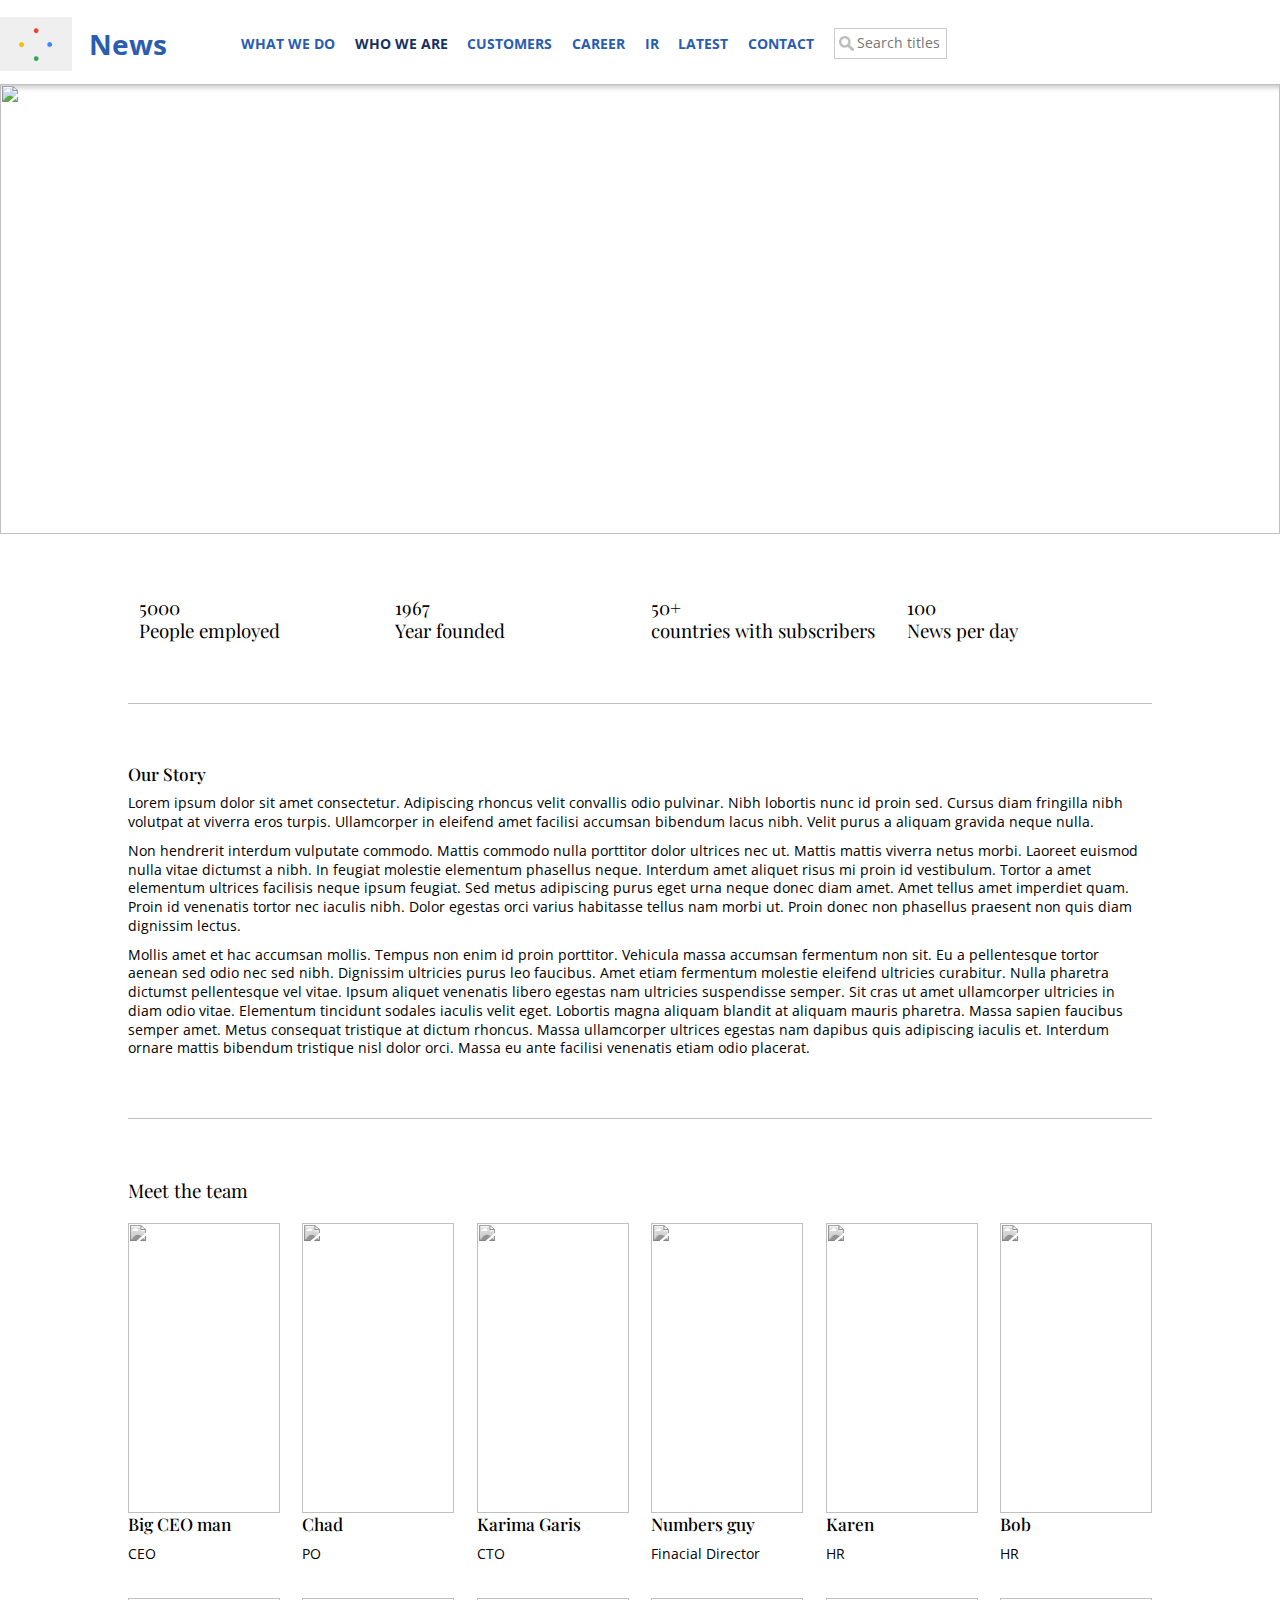
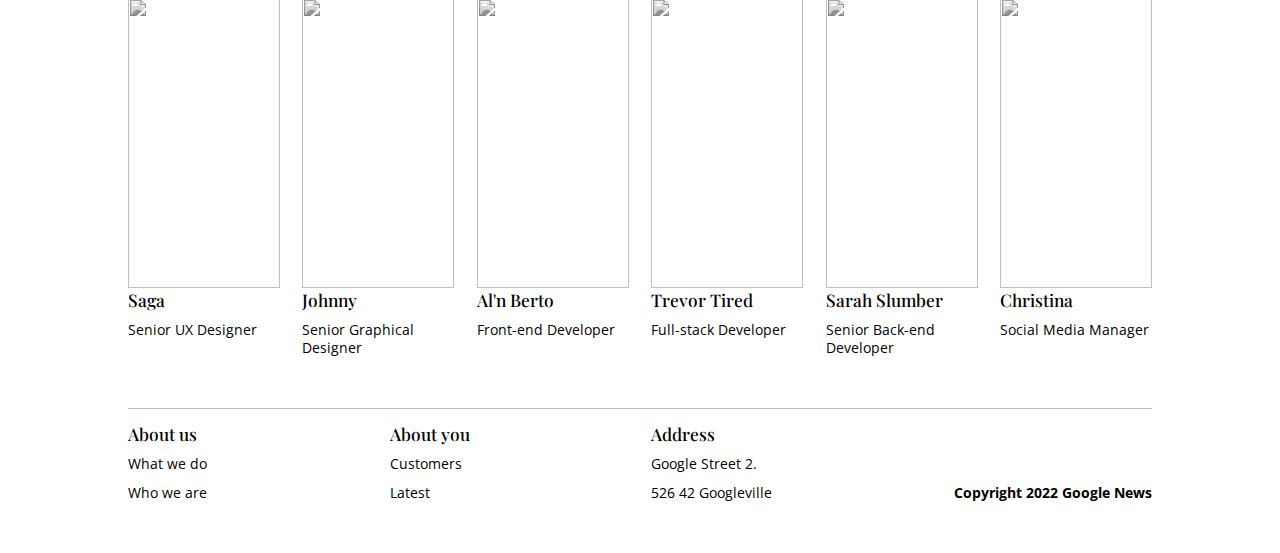
==== commit 5ce9d26b: "Added local img to company page" ====
--- a/company.html
+++ b/company.html
@@ -7,7 +7,8 @@
   <meta name="viewport" content="width=device-width, initial-scale=1.0">
   <link href="https://cdn.jsdelivr.net/npm/bootstrap@5.2.2/dist/css/bootstrap.min.css" rel="stylesheet">
   <link href="https://fonts.googleapis.com/css?family=Open+Sans:400,400i,700|Playfair+Display:400,700" rel="stylesheet">
-  <link href="https://cdn.jsdelivr.net/npm/bootstrap@5.0.2/dist/css/bootstrap.min.css" rel="stylesheet" integrity="sha384-EVSTQN3/azprG1Anm3QDgpJLIm9Nao0Yz1ztcQTwFspd3yD65VohhpuuCOmLASjC" crossorigin="anonymous">
+  <link href="https://cdn.jsdelivr.net/npm/bootstrap@5.0.2/dist/css/bootstrap.min.css" rel="stylesheet"
+    integrity="sha384-EVSTQN3/azprG1Anm3QDgpJLIm9Nao0Yz1ztcQTwFspd3yD65VohhpuuCOmLASjC" crossorigin="anonymous">
   <link rel="stylesheet" href="./assets/css/reset.css" type="text/css">
   <link rel="stylesheet" href="./assets/css/style.css" type="text/css">
 
@@ -16,7 +17,7 @@
 </head>
 
 <body>
-      <!--Header-->
+  <!--Header-->
   <header id="header" class="header">
     <div id="branding">
       <img src="assets/google-logo-animation.gif">
@@ -63,7 +64,8 @@
   </header>
   <!--Hero banner-->
   <section class="hero-banner col-12">
-    <img class="hero-banner__img" src="https://mothergeek-wp.s3.eu-west-2.amazonaws.com/wp-content/uploads/2019/01/14135050/q5-1920x500.jpg">
+    <img class="hero-banner__img"
+      src="https://mothergeek-wp.s3.eu-west-2.amazonaws.com/wp-content/uploads/2019/01/14135050/q5-1920x500.jpg">
   </section>
 
   <!--End of Hero banner-->
@@ -71,152 +73,167 @@
 
   <div class="page-content">
 
-  <!--Company info-->
-  <section class="row contact-title-container">
-    <article class="col-3">
+    <!--Company info-->
+    <section class="row contact-title-container">
+      <article class="col-3">
         <h2>5000</h2>
         <h2>People employed</h2>
-    </article>
-    <article class="col-3">
+      </article>
+      <article class="col-3">
         <h2>1967</h2>
         <h2>Year founded</h2>
-    </article>
-    <article class="col-3">
+      </article>
+      <article class="col-3">
         <h2>50+</h2>
         <h2>countries with subscribers</h2>
-    </article>
-    <article class="col-3">
+      </article>
+      <article class="col-3">
         <h2>100</h2>
         <h2>News per day</h2>
-    </article>
-  </section>
-
-  <!--Divider-->
-  <div>
-    <hr>
-  </div>
+      </article>
+    </section>
+
+    <!--Divider-->
+    <div>
+      <hr>
+    </div>
     <!--End of Divider-->
 
     <!--Our Story-->
     <section>
-        <article class="col-12 contact-title-container">
-            <h3>Our Story</h3>
-            <p>Lorem ipsum dolor sit amet consectetur. Adipiscing rhoncus velit convallis odio pulvinar. Nibh lobortis nunc id proin sed. Cursus diam fringilla nibh volutpat at viverra eros turpis. Ullamcorper in eleifend amet facilisi accumsan bibendum lacus nibh. Velit purus a aliquam gravida neque nulla. </p>
-            <p> Non hendrerit interdum vulputate commodo. Mattis commodo nulla porttitor dolor ultrices nec ut. Mattis mattis viverra netus morbi. Laoreet euismod nulla vitae dictumst a nibh. In feugiat molestie elementum phasellus neque. Interdum amet aliquet risus mi proin id vestibulum. Tortor a amet elementum ultrices facilisis neque ipsum feugiat. Sed metus adipiscing purus eget urna neque donec diam amet. Amet tellus amet imperdiet quam. Proin id venenatis tortor nec iaculis nibh. Dolor egestas orci varius habitasse tellus nam morbi ut. Proin donec non phasellus praesent non quis diam dignissim lectus. </p>
-            <p>Mollis amet et hac accumsan mollis. Tempus non enim id proin porttitor. Vehicula massa accumsan fermentum non sit. Eu a pellentesque tortor aenean sed odio nec sed nibh. Dignissim ultricies purus leo faucibus. Amet etiam fermentum molestie eleifend ultricies curabitur. Nulla pharetra dictumst pellentesque vel vitae. Ipsum aliquet venenatis libero egestas nam ultricies suspendisse semper. Sit cras ut amet ullamcorper ultricies in diam odio vitae. Elementum tincidunt sodales iaculis velit eget. Lobortis magna aliquam blandit at aliquam mauris pharetra. Massa sapien faucibus semper amet. Metus consequat tristique at dictum rhoncus. Massa ullamcorper ultrices egestas nam dapibus quis adipiscing iaculis et. Interdum ornare mattis bibendum tristique nisl dolor orci. Massa eu ante facilisi venenatis etiam odio placerat. </p>
-        </article>
+      <article class="col-12 contact-title-container">
+        <h3>Our Story</h3>
+        <p>Lorem ipsum dolor sit amet consectetur. Adipiscing rhoncus velit convallis odio pulvinar. Nibh lobortis nunc
+          id proin sed. Cursus diam fringilla nibh volutpat at viverra eros turpis. Ullamcorper in eleifend amet
+          facilisi accumsan bibendum lacus nibh. Velit purus a aliquam gravida neque nulla. </p>
+        <p> Non hendrerit interdum vulputate commodo. Mattis commodo nulla porttitor dolor ultrices nec ut. Mattis
+          mattis viverra netus morbi. Laoreet euismod nulla vitae dictumst a nibh. In feugiat molestie elementum
+          phasellus neque. Interdum amet aliquet risus mi proin id vestibulum. Tortor a amet elementum ultrices
+          facilisis neque ipsum feugiat. Sed metus adipiscing purus eget urna neque donec diam amet. Amet tellus amet
+          imperdiet quam. Proin id venenatis tortor nec iaculis nibh. Dolor egestas orci varius habitasse tellus nam
+          morbi ut. Proin donec non phasellus praesent non quis diam dignissim lectus. </p>
+        <p>Mollis amet et hac accumsan mollis. Tempus non enim id proin porttitor. Vehicula massa accumsan fermentum non
+          sit. Eu a pellentesque tortor aenean sed odio nec sed nibh. Dignissim ultricies purus leo faucibus. Amet etiam
+          fermentum molestie eleifend ultricies curabitur. Nulla pharetra dictumst pellentesque vel vitae. Ipsum aliquet
+          venenatis libero egestas nam ultricies suspendisse semper. Sit cras ut amet ullamcorper ultricies in diam odio
+          vitae. Elementum tincidunt sodales iaculis velit eget. Lobortis magna aliquam blandit at aliquam mauris
+          pharetra. Massa sapien faucibus semper amet. Metus consequat tristique at dictum rhoncus. Massa ullamcorper
+          ultrices egestas nam dapibus quis adipiscing iaculis et. Interdum ornare mattis bibendum tristique nisl dolor
+          orci. Massa eu ante facilisi venenatis etiam odio placerat. </p>
+      </article>
     </section>
-        <!--End of Our Story-->
-
-  <!--Divider-->
-  <div>
-    <hr>
+    <!--End of Our Story-->
+
+    <!--Divider-->
+    <div>
+      <hr>
+    </div>
+    <!--End of Divider-->
+
+    <!--"Meet the team" section-->
+    <section class="meet-team-container row-12">
+      <h2 class="meet-team-title-container">Meet the team</h2>
+      <!--First row-->
+      <div class="row">
+        <div class="col-md-2">
+          <img class="portrait__img" src="/GroupAssignment/Group 4 Assignment/assets/Img/Big CEO man.jpeg">
+          <h3>Big CEO man</h3>
+          <p>CEO</p>
+        </div>
+
+        <div class="col-md-2">
+          <img class="portrait__img" src="/GroupAssignment/Group 4 Assignment/assets/Img/Chad.jpeg">
+          <h3>Chad</h3>
+          <p>PO</p>
+        </div>
+        <div class="col-md-2">
+          <img class="portrait__img" src="/GroupAssignment/Group 4 Assignment/assets/Img/Karima Garis.jpeg">
+          <h3>Karima Garis</h3>
+          <p>CTO</p>
+        </div>
+        <div class="col-md-2">
+          <img class="portrait__img" src="/GroupAssignment/Group 4 Assignment/assets/Img/Numbers guy.jpeg">
+          <h3>Numbers guy</h3>
+          <p>Finacial Director</p>
+        </div>
+        <div class="col-md-2">
+          <img class="portrait__img" src="/GroupAssignment/Group 4 Assignment/assets/Img/Karen.jpeg">
+          <h3>Karen</h3>
+          <p>HR</p>
+        </div>
+        <div class="col-md-2">
+          <img class="portrait__img" src="/GroupAssignment/Group 4 Assignment/assets/Img/Bob.jpeg">
+          <h3>Bob</h3>
+          <p>HR</p>
+        </div>
+      </div>
+      <!-- Second row-->
+      <div class="meet-team-container__second row">
+        <div class="col-md-2">
+          <img class="portrait__img" src="/GroupAssignment/Group 4 Assignment/assets/Img/Saga.jpeg">
+          <h3>Saga</h3>
+          <p>Senior UX Designer</p>
+        </div>
+        <div class="col-md-2">
+          <img class="portrait__img" src="/GroupAssignment/Group 4 Assignment/assets/Img/Johnny.jpeg">
+          <h3>Johnny</h3>
+          <p>Senior Graphical Designer</p>
+        </div>
+        <div class="col-md-2">
+          <img class="portrait__img" src="/GroupAssignment/Group 4 Assignment/assets/Img/Al'n Berto.jpeg">
+          <h3>Al'n Berto</h3>
+          <p>Front-end Developer</p>
+        </div>
+        <div class="col-md-2">
+          <img class="portrait__img" src="/GroupAssignment/Group 4 Assignment/assets/Img/Trevor Tired.jpeg">
+          <h3>Trevor Tired</h3>
+          <p>Full-stack Developer</p>
+        </div>
+        <div class="col-md-2">
+          <img class="portrait__img" src="/GroupAssignment/Group 4 Assignment/assets/Img/Sarah Slumber.jpeg">
+          <h3>Sarah Slumber</h3>
+          <p>Senior Back-end Developer</p>
+        </div>
+        <div class="col-md-2">
+          <img class="portrait__img" src="/GroupAssignment/Group 4 Assignment/assets/Img/Christina.jpeg">
+          <h3>Christina</h3>
+          <p>Social Media Manager</p>
+        </div>
+      </div>
+    </section>
+    <!-- End of "Meet the team" section-->
+
+    <div>
+      <hr>
+    </div>
+
+    <!--Footer-->
+    <footer class="row">
+      <div class="col-md-3">
+        <h3>About us</h3>
+        <p>What we do</p>
+        <p>Who we are</p>
+      </div>
+      <div class="col-md-3">
+        <h3>About you</h3>
+        <p>Customers</p>
+        <p>Latest</p>
+      </div>
+      <div class="col-md-3">
+        <h3>Address</h3>
+        <p>Google Street 2.</p>
+        <p>526 42 Googleville</p>
+      </div>
+      <div class="footer-copyright col-md-3">
+        <p><b>Copyright 2022 Google News</b></p>
+      </div>
+    </footer>
+    <!--End Footer-->
+
   </div>
-    <!--End of Divider-->
-
-  <!--"Meet the team" section-->
-  <section class="meet-team-container row-12">
-    <h2 class="meet-team-title-container">Meet the team</h2>
-    <!--First row-->
-    <div class="row">
-      <div class="col-2">
-        <img class="portrait__img" src="https://images.pexels.com/photos/697509/pexels-photo-697509.jpeg">
-        <h3>Big CEO man</h3>
-        <p>CEO</p>
-      </div>
-
-    <div class="col-2">
-      <img class="portrait__img" src="https://images.pexels.com/photos/3619947/pexels-photo-3619947.jpeg">
-      <h3>Chad</h3>
-      <p>PO</p>
-    </div>
-    <div class="col-2">
-      <img class="portrait__img" src="https://images.pexels.com/photos/8154157/pexels-photo-8154157.jpeg">
-      <h3>Karima Garis</h3>
-      <p>CTO</p>
-    </div>
-      <div class="col-2">
-        <img class="portrait__img" src="https://images.pexels.com/photos/7989139/pexels-photo-7989139.jpeg">
-        <h3>Numbers guy</h3>
-        <p>Finacial Director</p>
-      </div>
-      <div class="col-2">
-        <img class="portrait__img" src="https://images.pexels.com/photos/7394562/pexels-photo-7394562.jpeg">
-        <h3>Karen</h3>
-        <p>HR</p>
-      </div>
-      <div class="col-2">
-        <img class="portrait__img" src="https://images.pexels.com/photos/756484/pexels-photo-756484.jpeg">
-        <h3>Bob</h3>
-        <p>HR</p>
-    </div>
-  </div>
-    <!-- Second row-->
-    <div class="meet-team-container__second row">
-      <div class="col-2">
-        <img class="portrait__img" src="https://images.pexels.com/photos/4775198/pexels-photo-4775198.jpeg">
-        <h3>Saga</h3>
-        <p>Senior UX Designer</p>
-      </div>
-      <div class="col-2">
-        <img class="portrait__img" src="https://images.pexels.com/photos/4571276/pexels-photo-4571276.jpeg">
-        <h3>Johnny</h3>
-        <p>Senior Graphical Designer</p>
-      </div>
-      <div class="col-2">
-        <img class="portrait__img" src="https://images.pexels.com/photos/2698935/pexels-photo-2698935.jpeg">
-        <h3>Al'n Berto</h3>
-        <p>Front-end Developer</p>
-      </div>
-      <div class="col-2">
-        <img class="portrait__img" src="https://images.pexels.com/photos/897817/pexels-photo-897817.jpeg">
-        <h3>Trevor Tired</h3>
-        <p>Full-stack Developer</p>
-      </div>
-      <div class="col-2">
-        <img class="portrait__img" src="https://images.pexels.com/photos/3791136/pexels-photo-3791136.jpeg">
-        <h3>Sarah Slumber</h3>
-        <p>Senior Back-end Developer</p>
-      </div>
-      <div class="col-2">
-        <img class="portrait__img" src="https://images.pexels.com/photos/5778562/pexels-photo-5778562.jpeg">
-        <h3>Christina</h3>
-        <p>Social Media Manager</p>
-      </div>
-    </div>
-  </section>
-  <!-- End of "Meet the team" section-->
-
-  <div>
-    <hr>
-  </div>
-
-  <!--Footer-->
-  <footer class="row">
-    <div class="col-md-3">
-      <h3>About us</h3>
-      <p>What we do</p>
-      <p>Who we are</p>
-    </div>
-    <div class="col-md-3">
-      <h3>About you</h3>
-      <p>Customers</p>
-      <p>Latest</p>
-    </div>
-    <div class="col-md-3">
-      <h3>Address</h3>
-      <p>Google Street 2.</p>
-      <p>526 42 Googleville</p>
-    </div>
-    <div class="footer-copyright col-md-3">
-      <p><b>Copyright 2022 Google News</b></p>
-    </div>
-  </footer>
-  <!--End Footer-->
-
-</div>
 </body>
 <script src="https://cdn.jsdelivr.net/npm/bootstrap@5.2.2/dist/js/bootstrap.bundle.min.js"></script>
-<script type="text/javascript" src="./assets/js/script.js"></script> <!--JSON API request JS-->
-
-</html>
+<script type="text/javascript" src="./assets/js/script.js"></script>
+<!--JSON API request JS-->
+
+</html>--- a/assets/css/style.css
+++ b/assets/css/style.css
@@ -151,6 +151,7 @@
   margin: -2% -1% 0 -1%;
   width: 102%;
   height: 100px;
+  padding-top: 20px;
   overflow: hidden;
   box-shadow: 0 4px 5px rgba(0, 0, 0, 0.2);
   background: white;
@@ -496,7 +497,8 @@
 
 .portrait__img {
   object-fit: cover;
-  width: 175px;
+  width: 100%;
+  max-width: 175px;
   height: 290px;
   filter: grayscale(100%);
   transition: all 0.25s ease-in-out;
@@ -546,7 +548,8 @@
   html.touch *:hover {
     pointer-events: none !important;
   }
-  html, body {
+  html,
+body {
     width: 100% !important;
     margin: 0px !important;
     overflow-x: hidden !important;
@@ -568,11 +571,12 @@
   }
 }
 
-/*------FOOTER-----*/
-#footer {
-  width: 100%;
-}
-
+/*Removed bootstrap padding*/
+body {
+  padding: 0;
+}
+
+/*Google Map*/
 .mapouter {
   position: relative;
   text-align: right;
@@ -589,16 +593,20 @@
   text-align: center;
 }
 
+/*End of Google Map*/
+/*Icons*/
 .icon__img {
   padding: 5px;
 }
 
+/*Added margin on sides for entire page*/
 .page-content {
   margin: 0 10%;
 }
 
-body {
-  padding: 0;
+/*Footer*/
+#footer {
+  width: 100%;
 }
 
 footer {
@@ -606,4 +614,6 @@
   padding-bottom: 35px;
 }
 
+/*End of Footer*/
+
 /*# sourceMappingURL=style.css.map */
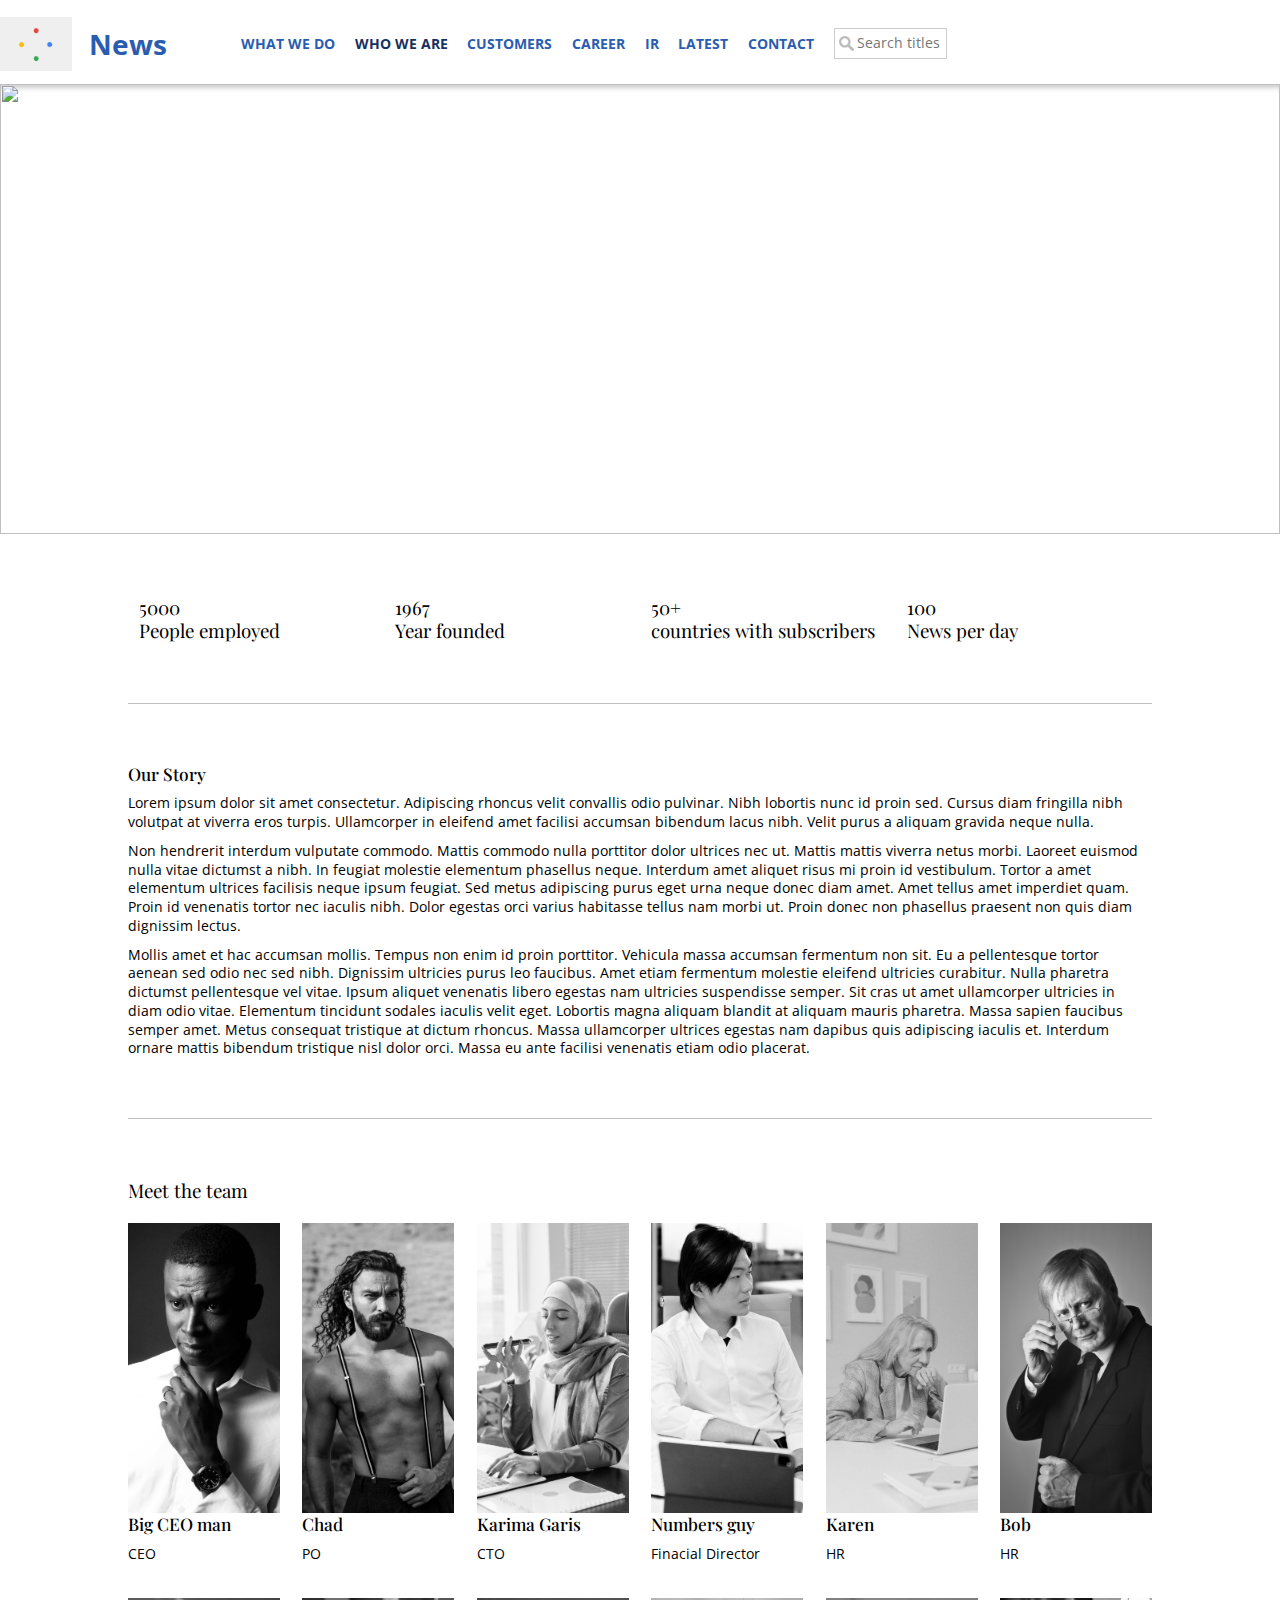
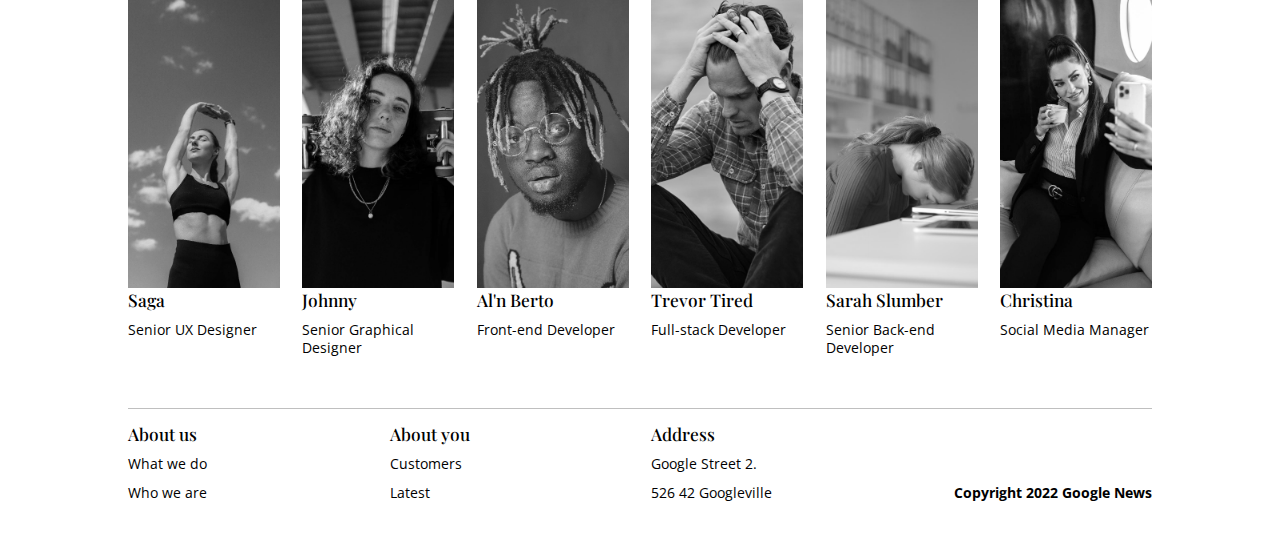
==== commit 77e05974: "Changed src directory to specific folder" ====
--- a/company.html
+++ b/company.html
@@ -136,33 +136,33 @@
       <!--First row-->
       <div class="row">
         <div class="col-md-2">
-          <img class="portrait__img" src="/GroupAssignment/Group 4 Assignment/assets/Img/Big CEO man.jpeg">
+          <img class="portrait__img" src="assets/Img/Big CEO man.jpeg">
           <h3>Big CEO man</h3>
           <p>CEO</p>
         </div>
 
         <div class="col-md-2">
-          <img class="portrait__img" src="/GroupAssignment/Group 4 Assignment/assets/Img/Chad.jpeg">
+          <img class="portrait__img" src="assets/Img/Chad.jpeg">
           <h3>Chad</h3>
           <p>PO</p>
         </div>
         <div class="col-md-2">
-          <img class="portrait__img" src="/GroupAssignment/Group 4 Assignment/assets/Img/Karima Garis.jpeg">
+          <img class="portrait__img" src="assets/Img/Karima Garis.jpeg">
           <h3>Karima Garis</h3>
           <p>CTO</p>
         </div>
         <div class="col-md-2">
-          <img class="portrait__img" src="/GroupAssignment/Group 4 Assignment/assets/Img/Numbers guy.jpeg">
+          <img class="portrait__img" src="assets/Img/Numbers guy.jpeg">
           <h3>Numbers guy</h3>
           <p>Finacial Director</p>
         </div>
         <div class="col-md-2">
-          <img class="portrait__img" src="/GroupAssignment/Group 4 Assignment/assets/Img/Karen.jpeg">
+          <img class="portrait__img" src="assets/Img/Karen.jpeg">
           <h3>Karen</h3>
           <p>HR</p>
         </div>
         <div class="col-md-2">
-          <img class="portrait__img" src="/GroupAssignment/Group 4 Assignment/assets/Img/Bob.jpeg">
+          <img class="portrait__img" src="assets/Img/Bob.jpeg">
           <h3>Bob</h3>
           <p>HR</p>
         </div>
@@ -170,32 +170,32 @@
       <!-- Second row-->
       <div class="meet-team-container__second row">
         <div class="col-md-2">
-          <img class="portrait__img" src="/GroupAssignment/Group 4 Assignment/assets/Img/Saga.jpeg">
+          <img class="portrait__img" src="assets/Img/Saga.jpeg">
           <h3>Saga</h3>
           <p>Senior UX Designer</p>
         </div>
         <div class="col-md-2">
-          <img class="portrait__img" src="/GroupAssignment/Group 4 Assignment/assets/Img/Johnny.jpeg">
+          <img class="portrait__img" src="assets/Img/Johnny.jpeg">
           <h3>Johnny</h3>
           <p>Senior Graphical Designer</p>
         </div>
         <div class="col-md-2">
-          <img class="portrait__img" src="/GroupAssignment/Group 4 Assignment/assets/Img/Al'n Berto.jpeg">
+          <img class="portrait__img" src="assets/Img/Al'n Berto.jpeg">
           <h3>Al'n Berto</h3>
           <p>Front-end Developer</p>
         </div>
         <div class="col-md-2">
-          <img class="portrait__img" src="/GroupAssignment/Group 4 Assignment/assets/Img/Trevor Tired.jpeg">
+          <img class="portrait__img" src="assets/Img/Trevor Tired.jpeg">
           <h3>Trevor Tired</h3>
           <p>Full-stack Developer</p>
         </div>
         <div class="col-md-2">
-          <img class="portrait__img" src="/GroupAssignment/Group 4 Assignment/assets/Img/Sarah Slumber.jpeg">
+          <img class="portrait__img" src="assets/Img/Sarah Slumber.jpeg">
           <h3>Sarah Slumber</h3>
           <p>Senior Back-end Developer</p>
         </div>
         <div class="col-md-2">
-          <img class="portrait__img" src="/GroupAssignment/Group 4 Assignment/assets/Img/Christina.jpeg">
+          <img class="portrait__img" src="assets/Img/Christina.jpeg">
           <h3>Christina</h3>
           <p>Social Media Manager</p>
         </div>
